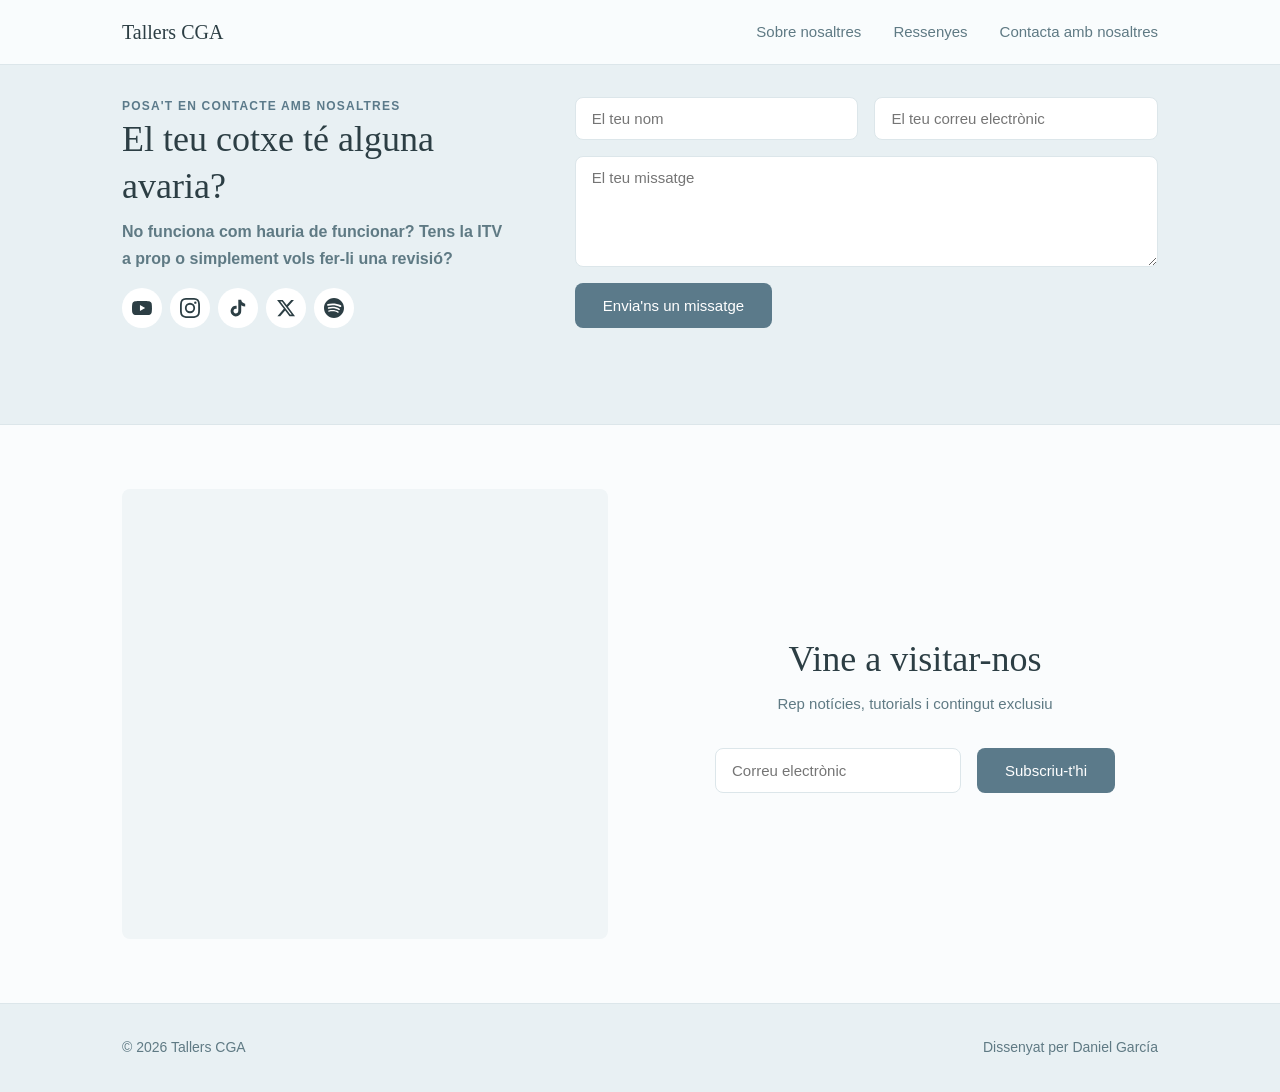
==== contacte.html @ 66219686 "fd" ====
<head>
    <meta charset="UTF-8">
    <meta name="viewport" content="width=device-width, initial-scale=1.0">
    <title>Taller mecanic, Taller CGA</title>
    <meta name="description"
        content="Tot tipus de intervencions al teu vehicle, manteniments, revisions, reparacion d'un vehicle a combustio">
    <link rel="canonical" href="http://projectedaw.cat/seo">
    <link rel="icon" href="./images/logo.png">

    <meta property="og:type" content="website">
    <meta property="og:title" content="Taller mecanic, Taller CGA">
    <meta property="og:description"
        content="Tot tipus de intervencions al teu vehicle, manteniments, revisions, reparacion d'un vehicle a combustio">
    <meta property="og:image" content="http://projectedaw.cat/seo/images/logo.png">
    <meta property="og:url" content="http://projectedaw.cat/seo">
    <meta property="og:locale" content="ca_ES">

    <link rel="stylesheet" href="style.css">

</head>

<body>

    <header class="header">
        <div class="container header-inner">
            <a href="#" class="logo">Tallers CGA</a>
            <button class="nav-toggle" aria-label="Obrir o tancar la navegació" aria-expanded="false">
                <span></span>
                <span></span>
                <span></span>
            </button>
            <nav class="nav" id="nav">
                <ul class="nav-list">
                    <li><a href="#about" class="nav-link">Sobre nosaltres</a></li>
                    <li><a href="#testimonials" class="nav-link">Ressenyes</a></li>
                    <li><a href="contacte.html" class="nav-link">Contacta amb nosaltres</a></li>
                </ul>
            </nav>
        </div>
    </header>

    <section class="contact" id="contact">
        <div class="container">
            <div class="contact-grid">
                <div class="contact-info">
                    <span class="section-label">Posa't en contacte amb nosaltres</span>
                    <h2>El teu cotxe té alguna avaria?</h2>
                    <p>No funciona com hauria de funcionar? Tens la ITV a prop o simplement vols fer-li una revisió?</p>

                    <div class="social-links">
                        <a href="#" class="social-link" aria-label="YouTube">
                            <svg width="20" height="20" viewBox="0 0 24 24" fill="currentColor">
                                <path
                                    d="M23.498 6.186a3.016 3.016 0 0 0-2.122-2.136C19.505 3.545 12 3.545 12 3.545s-7.505 0-9.377.505A3.017 3.017 0 0 0 .502 6.186C0 8.07 0 12 0 12s0 3.93.502 5.814a3.016 3.016 0 0 0 2.122 2.136c1.871.505 9.376.505 9.376.505s7.505 0 9.377-.505a3.015 3.015 0 0 0 2.122-2.136C24 15.93 24 12 24 12s0-3.93-.502-5.814zM9.545 15.568V8.432L15.818 12l-6.273 3.568z" />
                            </svg>
                        </a>
                        <a href="#" class="social-link" aria-label="Instagram">
                            <svg width="20" height="20" viewBox="0 0 24 24" fill="currentColor">
                                <path
                                    d="M12 2.163c3.204 0 3.584.012 4.85.07 3.252.148 4.771 1.691 4.919 4.919.058 1.265.069 1.645.069 4.849 0 3.205-.012 3.584-.069 4.849-.149 3.225-1.664 4.771-4.919 4.919-1.266.058-1.644.07-4.85.07-3.204 0-3.584-.012-4.849-.07-3.26-.149-4.771-1.699-4.919-4.92-.058-1.265-.07-1.644-.07-4.849 0-3.204.013-3.583.07-4.849.149-3.227 1.664-4.771 4.919-4.919 1.266-.057 1.645-.069 4.849-.069zM12 0C8.741 0 8.333.014 7.053.072 2.695.272.273 2.69.073 7.052.014 8.333 0 8.741 0 12c0 3.259.014 3.668.072 4.948.2 4.358 2.618 6.78 6.98 6.98C8.333 23.986 8.741 24 12 24c3.259 0 3.668-.014 4.948-.072 4.354-.2 6.782-2.618 6.979-6.98.059-1.28.073-1.689.073-4.948 0-3.259-.014-3.667-.072-4.947-.196-4.354-2.617-6.78-6.979-6.98C15.668.014 15.259 0 12 0zm0 5.838a6.162 6.162 0 1 0 0 12.324 6.162 6.162 0 0 0 0-12.324zM12 16a4 4 0 1 1 0-8 4 4 0 0 1 0 8zm6.406-11.845a1.44 1.44 0 1 0 0 2.881 1.44 1.44 0 0 0 0-2.881z" />
                            </svg>
                        </a>
                        <a href="#" class="social-link" aria-label="TikTok">
                            <svg width="20" height="20" viewBox="0 0 24 24" fill="currentColor">
                                <path
                                    d="M19.59 6.69a4.83 4.83 0 0 1-3.77-4.25V2h-3.45v13.67a2.89 2.89 0 0 1-5.2 1.74 2.89 2.89 0 0 1 2.31-4.64 2.93 2.93 0 0 1 .88.13V9.4a6.84 6.84 0 0 0-1-.05A6.33 6.33 0 0 0 5 20.1a6.34 6.34 0 0 0 10.86-4.43v-7a8.16 8.16 0 0 0 4.77 1.52v-3.4a4.85 4.85 0 0 1-1-.1z" />
                            </svg>
                        </a>
                        <a href="#" class="social-link" aria-label="Twitter">
                            <svg width="20" height="20" viewBox="0 0 24 24" fill="currentColor">
                                <path
                                    d="M18.244 2.25h3.308l-7.227 8.26 8.502 11.24H16.17l-5.214-6.817L4.99 21.75H1.68l7.73-8.835L1.254 2.25H8.08l4.713 6.231zm-1.161 17.52h1.833L7.084 4.126H5.117z" />
                            </svg>
                        </a>
                        <a href="#" class="social-link" aria-label="Spotify">
                            <svg width="20" height="20" viewBox="0 0 24 24" fill="currentColor">
                                <path
                                    d="M12 0C5.4 0 0 5.4 0 12s5.4 12 12 12 12-5.4 12-12S18.66 0 12 0zm5.521 17.34c-.24.359-.66.48-1.021.24-2.82-1.74-6.36-2.101-10.561-1.141-.418.122-.779-.179-.899-.539-.12-.421.18-.78.54-.9 4.56-1.021 8.52-.6 11.64 1.32.42.18.479.659.301 1.02zm1.44-3.3c-.301.42-.841.6-1.262.3-3.239-1.98-8.159-2.58-11.939-1.38-.479.12-1.02-.12-1.14-.6-.12-.48.12-1.021.6-1.141C9.6 9.9 15 10.561 18.72 12.84c.361.181.54.78.241 1.2zm.12-3.36C15.24 8.4 8.82 8.16 5.16 9.301c-.6.179-1.2-.181-1.38-.721-.18-.601.18-1.2.72-1.381 4.26-1.26 11.28-1.02 15.721 1.621.539.3.719 1.02.419 1.56-.299.421-1.02.599-1.559.3z" />
                            </svg>
                        </a>
                    </div>
                </div>

                <form class="contact-form" action="#" method="post">
                    <div class="form-row">
                        <input type="text" class="form-input" name="name" placeholder="El teu nom" required>
                        <input type="email" class="form-input" name="email" placeholder="El teu correu electrònic"
                            required>
                    </div>
                    <textarea class="form-input form-textarea" name="message" placeholder="El teu missatge" rows="5"
                        required></textarea>
                    <button type="submit" class="btn btn-primary">Envia'ns un missatge</button>
                </form>
            </div>
        </div>
    </section>

    <section class="newsletter" id="newsletter">
        <div class="container">
            <div class="newsletter-grid">
                <div class="newsletter-map">
                    <iframe
                        src="https://www.google.com/maps/embed?pb=!1m18!1m12!1m3!1d573.1825709119403!2d2.2196455239949024!3d41.54390619543614!2m3!1f0!2f0!3f0!3m2!1i1024!2i768!4f13.1!3m3!1m2!1s0x12a4bf2bebc23c05%3A0xaffcb8856206562b!2sTALLER%20CGA!5e0!3m2!1ses!2ses!4v1789585648951!5m2!1ses!2ses"
                        width="600" height="450" style="border:0;" allowfullscreen="" loading="lazy"
                        referrerpolicy="strict-origin-when-cross-origin"></iframe>
                </div>

                <div class="newsletter-content">
                    <h3>Vine a visitar-nos</h3>
                    <p>Rep notícies, tutorials i contingut exclusiu</p>
                    <form class="newsletter-form" action="#" method="post">
                        <input type="email" class="form-input" name="email" placeholder="Correu electrònic" required>
                        <button type="submit" class="btn btn-primary">Subscriu-t'hi</button>
                    </form>
                </div>
            </div>
        </div>
    </section>

    <footer class="footer">
        <div class="container footer-content">
            <p class="footer-copyright">© 2026 Tallers CGA</p>
            <a href="https://www.tooplate.com" rel="nofollow" class="footer-credit">Dissenyat per Daniel García</a>
        </div>
    </footer>

</body>
---- style.css ----
@charset "utf-8";

:root {
	/* Colors */
	--color-primary: #5b7a8a;
	--color-primary-light: #e8f0f3;
	--color-primary-dark: #3d5561;
	--color-text: #2c3e44;
	--color-text-light: #5f7a84;
	--color-bg: #fafcfd;
	--color-bg-alt: #f0f5f7;
	--color-white: #ffffff;
	--color-border: #dce6ea;

	/* Typography */
	--font-main: -apple-system, BlinkMacSystemFont, "Segoe UI", Roboto, "Helvetica Neue", Arial, sans-serif;
	--font-heading: "Georgia", "Times New Roman", serif;

	/* Spacing */
	--space-xs: 0.5rem;
	--space-sm: 1rem;
	--space-md: 2rem;
	--space-lg: 4rem;
	--space-xl: 6rem;

	/* Layout */
	--max-width: 1100px;
	--border-radius: 8px;
}

*,
*::before,
*::after {
	box-sizing: border-box;
	margin: 0;
	padding: 0;
}

html {
	scroll-behavior: smooth;
}

body {
	font-family: var(--font-main);
	font-size: 1rem;
	line-height: 1.7;
	color: var(--color-text);
	background-color: var(--color-bg);
}

img {
	max-width: 100%;
	height: auto;
	display: block;
}

a {
	color: var(--color-primary);
	text-decoration: none;
	transition: color 0.2s ease;
}

a:hover {
	color: var(--color-primary-dark);
}

/* ===========================================
           Typography
           =========================================== */
h1,
h2,
h3,
h4 {
	font-family: var(--font-heading);
	font-weight: 400;
	line-height: 1.3;
	color: var(--color-text);
}

h1 {
	font-size: clamp(2.5rem, 5vw, 3.5rem);
	letter-spacing: -0.02em;
}

h2 {
	font-size: clamp(1.75rem, 3vw, 2.25rem);
	margin-bottom: var(--space-md);
}

h3 {
	font-size: 1.25rem;
	margin-bottom: var(--space-sm);
}

p {
	margin-bottom: var(--space-sm);
}

/* ===========================================
           Layout Components
           =========================================== */
.container {
	width: 100%;
	max-width: var(--max-width);
	margin: 0 auto;
	padding: 0 var(--space-md);
}

section {
	padding: var(--space-xl) 0;
}

.section-label {
	font-family: var(--font-main);
	font-size: 0.75rem;
	font-weight: 600;
	letter-spacing: 0.1em;
	text-transform: uppercase;
	color: var(--color-primary);
	margin-bottom: var(--space-xs);
}

/* ===========================================
           Buttons
           =========================================== */
.btn {
	display: inline-block;
	padding: 0.875rem 1.75rem;
	font-family: var(--font-main);
	font-size: 0.9375rem;
	font-weight: 500;
	text-align: center;
	border: none;
	border-radius: var(--border-radius);
	cursor: pointer;
	transition: all 0.2s ease;
}

.btn-primary {
	background-color: var(--color-primary);
	color: var(--color-white);
}

.btn-primary:hover {
	background-color: var(--color-primary-dark);
	color: var(--color-white);
}

.btn-secondary {
	background-color: transparent;
	color: var(--color-text);
	border: 1px solid var(--color-border);
}

.btn-secondary:hover {
	background-color: var(--color-bg-alt);
	border-color: var(--color-text-light);
	color: var(--color-text);
}

.btn-group {
	display: flex;
	flex-wrap: wrap;
	gap: var(--space-sm);
}

/* ===========================================
           Header & Navigation
           =========================================== */
.header {
	position: fixed;
	top: 0;
	left: 0;
	right: 0;
	background-color: rgba(250, 252, 253, 0.95);
	backdrop-filter: blur(8px);
	z-index: 100;
	border-bottom: 1px solid var(--color-border);
}

.header-inner {
	display: flex;
	align-items: center;
	justify-content: space-between;
	height: 4rem;
}

.logo {
	font-family: var(--font-heading);
	font-size: 1.25rem;
	color: var(--color-text);
}

.nav-list {
	display: flex;
	gap: var(--space-md);
	list-style: none;
}

.nav-link {
	font-size: 0.9375rem;
	color: var(--color-text-light);
}

.nav-link:hover {
	color: var(--color-text);
}

.nav-toggle {
	display: none;
	background: none;
	border: none;
	cursor: pointer;
	padding: var(--space-xs);
}

.nav-toggle span {
	display: block;
	width: 24px;
	height: 2px;
	background-color: var(--color-text);
	margin: 5px 0;
	transition: 0.2s;
}

/* ===========================================
           Hero Section
           =========================================== */
.hero {
	display: flex;
	align-items: center;
	padding-top: 7rem;
	padding-bottom: var(--space-xl);
	background-color: var(--color-bg);
}

.hero-grid {
	display: grid;
	grid-template-columns: 1fr;
	gap: var(--space-lg);
	align-items: center;
}

.hero-content {
	max-width: 540px;
}

.hero-tagline {
	font-size: 1.125rem;
	color: var(--color-text-light);
	margin-bottom: var(--space-xs);
}

.hero h1 {
	margin-bottom: var(--space-sm);
}

.hero-description {
	font-size: 1.125rem;
	color: var(--color-text-light);
	margin-bottom: var(--space-md);
}

/* Hero Visual / Album Showcase */
.hero-visual {
	display: flex;
	justify-content: center;
	align-items: center;
}

.album-showcase {
	position: relative;
	display: flex;
	flex-direction: column;
	align-items: center;
	gap: var(--space-md);
}

.album-cover {
	position: relative;
	width: 280px;
	height: 280px;
	border-radius: 12px;
	overflow: hidden;
	box-shadow:
		0 20px 60px rgba(0, 0, 0, 0.15),
		0 8px 20px rgba(0, 0, 0, 0.1);
}

.album-cover img {
	width: 100%;
	height: 100%;
	object-fit: cover;
}

.album-reflection {
	position: absolute;
	inset: 0;
	background: linear-gradient(135deg,
			rgba(255, 255, 255, 0.2) 0%,
			rgba(255, 255, 255, 0) 50%);
	pointer-events: none;
}

.audio-visualizer {
	display: flex;
	align-items: flex-end;
	justify-content: center;
	gap: 4px;
	height: 40px;
	padding: var(--space-sm) var(--space-md);
	background-color: var(--color-white);
	border-radius: var(--border-radius);
	border: 1px solid var(--color-border);
}

.audio-visualizer .bar {
	width: 4px;
	background-color: var(--color-primary);
	border-radius: 2px;
	height: 8px;
	transition: height 0.1s ease;
}

.audio-visualizer.playing .bar {
	animation: visualizer 0.5s ease-in-out infinite alternate;
}

.audio-visualizer .bar:nth-child(1) {
	height: 12px;
	animation-delay: 0s;
}

.audio-visualizer .bar:nth-child(2) {
	height: 20px;
	animation-delay: 0.1s;
}

.audio-visualizer .bar:nth-child(3) {
	height: 16px;
	animation-delay: 0.15s;
}

.audio-visualizer .bar:nth-child(4) {
	height: 28px;
	animation-delay: 0.2s;
}

.audio-visualizer .bar:nth-child(5) {
	height: 24px;
	animation-delay: 0.05s;
}

.audio-visualizer .bar:nth-child(6) {
	height: 32px;
	animation-delay: 0.25s;
}

.audio-visualizer .bar:nth-child(7) {
	height: 28px;
	animation-delay: 0.1s;
}

.audio-visualizer .bar:nth-child(8) {
	height: 20px;
	animation-delay: 0.3s;
}

.audio-visualizer .bar:nth-child(9) {
	height: 24px;
	animation-delay: 0.15s;
}

.audio-visualizer .bar:nth-child(10) {
	height: 16px;
	animation-delay: 0.2s;
}

.audio-visualizer .bar:nth-child(11) {
	height: 20px;
	animation-delay: 0.05s;
}

.audio-visualizer .bar:nth-child(12) {
	height: 12px;
	animation-delay: 0.25s;
}

@keyframes visualizer {
	0% {
		transform: scaleY(0.3);
	}

	100% {
		transform: scaleY(1);
	}
}

.album-info-card {
	text-align: center;
}

.album-badge {
	display: inline-block;
	padding: 4px 12px;
	font-size: 0.6875rem;
	font-weight: 600;
	letter-spacing: 0.05em;
	text-transform: uppercase;
	color: var(--color-primary);
	background-color: var(--color-primary-light);
	border-radius: 20px;
	margin-bottom: var(--space-xs);
}

.album-info-card h3 {
	font-family: var(--font-heading);
	font-size: 1.25rem;
	margin-bottom: 4px;
}

.album-info-card p {
	font-size: 0.875rem;
	color: var(--color-text-light);
	margin-bottom: 0;
}

@media (min-width: 900px) {
	.hero-grid {
		grid-template-columns: 1fr 1fr;
		gap: var(--space-xl);
	}

	.album-cover {
		width: 340px;
		height: 340px;
	}
}

.hero-description {
	font-size: 1.125rem;
	color: var(--color-text-light);
	margin-bottom: var(--space-md);
	max-width: 480px;
}

/* ===========================================
           Audio Player
           =========================================== */
.audio-player {
	display: flex;
	align-items: center;
	gap: var(--space-sm);
	padding: var(--space-sm) var(--space-md);
	background-color: var(--color-white);
	border: 1px solid var(--color-border);
	border-radius: var(--border-radius);
	margin-bottom: var(--space-md);
	max-width: 420px;
	user-select: none;
}

.audio-play-btn {
	width: 44px;
	height: 44px;
	min-width: 44px;
	display: flex;
	align-items: center;
	justify-content: center;
	background-color: var(--color-primary);
	color: var(--color-white);
	border: none;
	border-radius: 50%;
	cursor: pointer;
	transition: background-color 0.2s ease, transform 0.1s ease;
}

.audio-play-btn:hover {
	background-color: var(--color-primary-dark);
}

.audio-play-btn:active {
	transform: scale(0.95);
}

.audio-info {
	flex: 1;
	min-width: 0;
}

.audio-track-row {
	display: flex;
	align-items: flex-start;
	justify-content: space-between;
	gap: var(--space-sm);
	margin-bottom: 8px;
}

.audio-track-info {
	display: flex;
	flex-direction: column;
}

.audio-title {
	font-size: 0.9375rem;
	font-weight: 600;
	color: var(--color-text);
	white-space: nowrap;
	overflow: hidden;
	text-overflow: ellipsis;
}

.audio-artist {
	font-size: 0.75rem;
	color: var(--color-text-light);
}

.audio-progress-wrap {
	display: flex;
	flex-direction: column;
	gap: 6px;
}

.audio-progress-bar {
	position: relative;
	height: 6px;
	cursor: pointer;
	padding: 8px 0;
	margin: -8px 0;
}

.audio-progress-bg {
	position: absolute;
	top: 50%;
	left: 0;
	right: 0;
	height: 6px;
	transform: translateY(-50%);
	background-color: var(--color-bg-alt);
	border-radius: 3px;
}

.audio-progress {
	position: absolute;
	top: 50%;
	left: 0;
	height: 6px;
	width: 0%;
	transform: translateY(-50%);
	background-color: var(--color-primary);
	border-radius: 3px;
	pointer-events: none;
}

.audio-progress-handle {
	position: absolute;
	top: 50%;
	left: 0%;
	width: 16px;
	height: 16px;
	background-color: var(--color-primary);
	border: 2px solid var(--color-white);
	border-radius: 50%;
	transform: translate(-50%, -50%);
	box-shadow: 0 2px 6px rgba(0, 0, 0, 0.2);
	cursor: grab;
	transition: transform 0.1s ease;
}

.audio-progress-handle:hover,
.audio-progress-handle.dragging {
	transform: translate(-50%, -50%) scale(1.2);
}

.audio-progress-handle.dragging {
	cursor: grabbing;
}

.audio-time {
	display: flex;
	justify-content: space-between;
	font-size: 0.6875rem;
	color: var(--color-text-light);
	font-variant-numeric: tabular-nums;
}

/* Volume Control */
.volume-control {
	display: none;
	align-items: center;
	gap: 6px;
}

.volume-icon {
	color: var(--color-text-light);
	flex-shrink: 0;
}

.volume-slider {
	-webkit-appearance: none;
	appearance: none;
	width: 50px;
	height: 3px;
	background: var(--color-bg-alt);
	border-radius: 2px;
	outline: none;
	cursor: pointer;
}

.volume-slider::-webkit-slider-thumb {
	-webkit-appearance: none;
	appearance: none;
	width: 10px;
	height: 10px;
	background: var(--color-primary);
	border-radius: 50%;
	cursor: pointer;
	transition: transform 0.1s ease;
}

.volume-slider::-webkit-slider-thumb:hover {
	transform: scale(1.2);
}

.volume-slider::-moz-range-thumb {
	width: 10px;
	height: 10px;
	background: var(--color-primary);
	border: none;
	border-radius: 50%;
	cursor: pointer;
}

@media (min-width: 400px) {
	.volume-control {
		display: flex;
	}
}

/* ===========================================
           About Section
           =========================================== */
.about {
	background-color: var(--color-bg-alt);
}


.about-grid {
	display: grid;
	grid-template-columns: 1fr;
	gap: var(--space-lg);
	align-items: center;
}

.about-image {
	aspect-ratio: 4 / 5;
	background-color: var(--color-border);
	border-radius: var(--border-radius);
	overflow: hidden;
	max-width: 280px;
}

.about-image img {
	width: 100%;
	height: 100%;
	object-fit: cover;
}

@media (min-width: 768px) {
	.about-image {
		max-width: none;
	}
}

.about-text p {
	color: var(--color-text-light);
	font-size: 1.0625rem;
}

.about-text p:last-child {
	margin-bottom: 0;
}

.about-text p.about-note {
	font-size: 0.875rem;
	color: var(--color-text-light);
	margin-top: var(--space-md);
	padding: var(--space-sm);
	background-color: var(--color-bg);
	border: 1px solid var(--color-border);
	border-radius: var(--border-radius);
	width: 94%;
}

/* ===========================================
           Services Section
           =========================================== */
.services-grid {
	display: grid;
	grid-template-columns: 1fr;
	gap: var(--space-md);
}

.service-card {
	padding: var(--space-md);
	background-color: var(--color-white);
	border: 1px solid var(--color-border);
	border-radius: var(--border-radius);
	transition: border-color 0.2s ease;
}

.service-card:hover {
	border-color: var(--color-primary);
}

.service-icon {
	width: 64px;
	height: 64px;
	display: flex;
	align-items: center;
	justify-content: center;
	background-color: var(--color-primary-light);
	border-radius: var(--border-radius);
	margin-bottom: var(--space-sm);
	color: var(--color-primary);
}

.service-icon svg {
	width: 32px;
	height: 32px;
}

.service-card p {
	color: var(--color-text-light);
	margin-bottom: var(--space-sm);
}

.btn-small {
	display: inline-block;
	padding: 0.5rem 1rem;
	font-size: 0.8125rem;
	font-weight: 500;
	color: var(--color-primary);
	background-color: transparent;
	border: 1px solid var(--color-primary);
	border-radius: var(--border-radius);
	transition: all 0.2s ease;
}

.btn-small:hover {
	background-color: var(--color-primary);
	color: var(--color-white);
}

/* ===========================================
           Featured Work Section
           =========================================== */
.work {
	background-color: var(--color-bg-alt);
}

.work-grid {
	display: grid;
	grid-template-columns: 1fr;
	gap: var(--space-md);
}

.work-card {
	background-color: var(--color-white);
	border-radius: var(--border-radius);
	overflow: hidden;
	border: 1px solid var(--color-border);
	transition: transform 0.2s ease, box-shadow 0.2s ease;
}

.work-card:hover {
	transform: translateY(-4px);
	box-shadow: 0 12px 32px rgba(0, 0, 0, 0.08);
}

.work-image {
	aspect-ratio: 16 / 10;
	background-color: var(--color-border);
	overflow: hidden;
}

.work-image img {
	width: 100%;
	height: 100%;
	object-fit: cover;
}

.work-info {
	padding: var(--space-sm) var(--space-md) var(--space-md);
}

.work-category {
	font-size: 0.75rem;
	font-weight: 600;
	letter-spacing: 0.05em;
	text-transform: uppercase;
	color: var(--color-primary);
	margin-bottom: var(--space-xs);
}

.work-info h3 {
	margin-bottom: var(--space-xs);
}

.work-info p {
	color: var(--color-text-light);
	font-size: 0.9375rem;
	margin-bottom: 0;
}

/* ===========================================
           Testimonials Section
           =========================================== */
.testimonials-grid {
	display: grid;
	grid-template-columns: 1fr;
	gap: var(--space-md);
}

.testimonial-card {
	display: grid;
	grid-template-columns: 120px 1fr;
	gap: var(--space-md);
	padding: var(--space-md);
	background-color: var(--color-white);
	border: 1px solid var(--color-border);
	border-radius: var(--border-radius);
	align-items: center;
}

.testimonial-author {
	display: flex;
	flex-direction: column;
	align-items: center;
	text-align: center;
	gap: 2px;
	width: 120px;
}

.testimonial-avatar {
	width: 60px;
	height: 60px;
	background-color: var(--color-primary-light);
	border-radius: 50%;
	overflow: hidden;
	flex-shrink: 0;
	margin-bottom: 6px;
}

.testimonial-name {
	font-weight: 600;
	color: var(--color-text);
	font-size: 0.9375rem;
	margin: 0;
}

.testimonial-role {
	font-size: 0.6875rem;
	color: var(--color-text-light);
	margin: 0;
}

.testimonial-text {
	font-family: var(--font-heading);
	font-size: 0.9375rem;
	font-style: italic;
	color: var(--color-text);
	margin-bottom: 0;
	line-height: 1.5;
}

.testimonial-avatar img {
	width: 100%;
	height: 100%;
	object-fit: cover;
}

.testimonial-name {
	font-weight: 600;
	color: var(--color-text);
}

.testimonial-role {
	font-size: 0.8rem;
	color: var(--color-text-light);
}

.contact {
	background-color: var(--color-primary-light);
	padding: var(--space-xl) 0;
}

#testimonials{
	background-color: var(--color-bg);
}

.contact-info{
	font-weight: 600;
}

.contact-grid {
	display: grid;
	grid-template-columns: 1fr;
	gap: var(--space-md);
	align-items: center;
}

.contact-info h2 {
	margin-bottom: var(--space-xs);
}

.contact-info p {
	color: var(--color-text-light);
	margin-bottom: var(--space-sm);
}

.contact-form {
	display: flex;
	flex-direction: column;
	gap: var(--space-sm);
}

.form-row {
	display: grid;
	grid-template-columns: 1fr;
	gap: var(--space-sm);
}

.form-input {
	padding: 0.75rem 1rem;
	font-family: var(--font-main);
	font-size: 0.9375rem;
	border: 1px solid var(--color-border);
	border-radius: var(--border-radius);
	background-color: var(--color-white);
	transition: border-color 0.2s ease;
}

.form-input:focus {
	outline: none;
	border-color: var(--color-primary);
}

.form-textarea {
	resize: vertical;
	min-height: 80px;
}

.contact-form .btn {
	align-self: flex-start;
}

.social-links {
	display: flex;
	gap: var(--space-xs);
}

.social-link {
	width: 40px;
	height: 40px;
	display: flex;
	align-items: center;
	justify-content: center;
	background-color: var(--color-white);
	border-radius: 50%;
	color: var(--color-text);
	transition: background-color 0.2s ease, color 0.2s ease;
}

.social-link:hover {
	background-color: var(--color-primary);
	color: var(--color-white);
}

@media (min-width: 640px) {
	.form-row {
		grid-template-columns: 1fr 1fr;
	}
}

@media (min-width: 768px) {
	.contact-grid {
		grid-template-columns: 1fr 1.5fr;
		gap: var(--space-lg);
	}
}

.newsletter {
	background-color: var(--color-bg);
	padding: var(--space-lg) 0;
	border-top: 1px solid var(--color-border);
}

.newsletter-grid {
	display: grid;
	grid-template-columns: 1fr;
	gap: var(--space-md);
	align-items: center;
}

.newsletter-content {
	text-align: center;
}

.newsletter-content h3 {
	font-size: clamp(1.75rem, 3vw, 2.25rem);
	margin-bottom: var(--space-xs);
}

.newsletter-content p {
	color: var(--color-text-light);
	font-size: 0.9375rem;
	margin-bottom: var(--space-md);
}

.newsletter-form {
	display: flex;
	flex-direction: column;
	gap: var(--space-sm);
	max-width: 360px;
	margin: 0 auto;
}

.newsletter-map {
	height: 200px;
	border-radius: var(--border-radius);
	overflow: hidden;
	background-color: var(--color-bg-alt);
}

@media (min-width: 480px) {
	.newsletter-form {
		flex-direction: row;
		max-width: 400px;
	}

	.newsletter-form .form-input {
		flex: 1;
	}

	.newsletter-form .btn {
		flex-shrink: 0;
	}
}

@media (min-width: 768px) {
	.newsletter-grid {
		grid-template-columns: 1fr 1fr;
		gap: var(--space-lg);
	}

	.newsletter-map {
		height: 100%;
		min-height: 180px;
	}
}

.footer {
	padding: var(--space-md) 0;
	background-color: var(--color-primary-light);
	border-top: 1px solid var(--color-border);
}

.footer-content {
	display: flex;
	align-items: center;
	justify-content: space-between;
	flex-wrap: wrap;
	gap: var(--space-sm);
}

.footer-copyright {
	font-size: 0.875rem;
	color: var(--color-text-light);
	margin: 0;
}

.footer-credit {
	font-size: 0.875rem;
	color: var(--color-text-light);
}

.footer-credit:hover {
	color: var(--color-primary);
}

@media (min-width: 640px) {
	.services-grid {
		grid-template-columns: repeat(2, 1fr);
	}

	.work-grid {
		grid-template-columns: repeat(2, 1fr);
	}
}

@media (min-width: 768px) {
	.about-grid {
		grid-template-columns: 1fr 1.5fr;
	}

	.services-grid {
		grid-template-columns: repeat(3, 1fr);
	}

	.work-grid {
		grid-template-columns: repeat(3, 1fr);
	}

	.testimonials-grid {
		grid-template-columns: repeat(2, 1fr);
	}
}

@media (max-width: 767px) {
	.nav {
		position: fixed;
		top: 4rem;
		left: 0;
		right: 0;
		background-color: var(--color-bg);
		border-bottom: 1px solid var(--color-border);
		padding: var(--space-md);
		transform: translateY(-100%);
		opacity: 0;
		visibility: hidden;
		transition: all 0.3s ease;
		overflow-y: auto;
		max-height: calc(100vh - 4rem);
		max-height: calc(100dvh - 4rem);
	}

	.nav.active {
		transform: translateY(0);
		opacity: 1;
		visibility: visible;
	}

	.nav-list {
		flex-direction: column;
		gap: var(--space-sm);
	}

	.nav-toggle {
		display: block;
	}
}
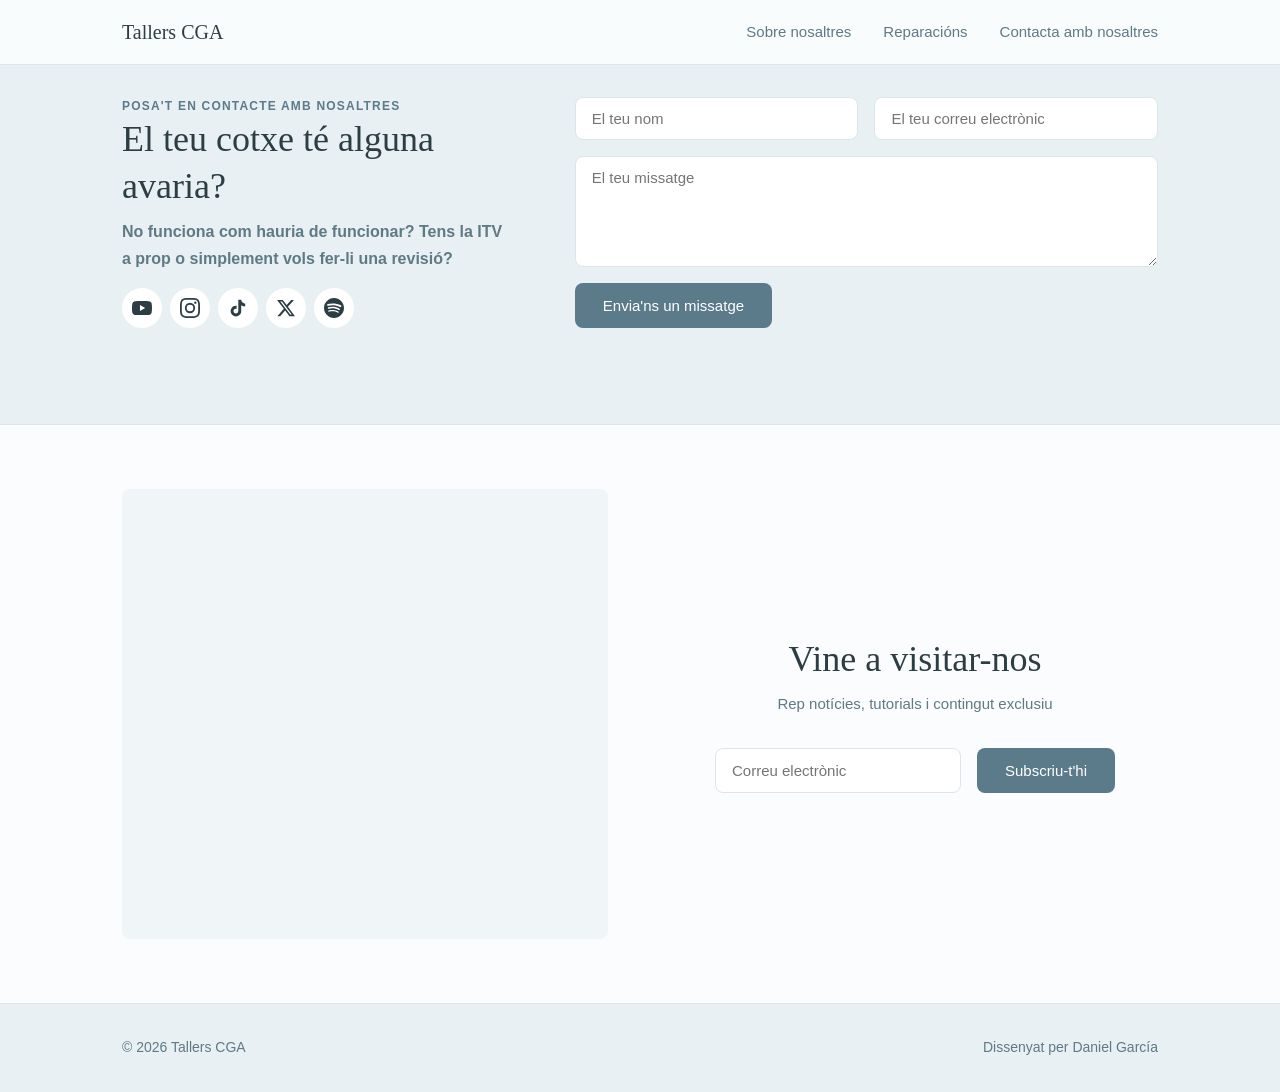
==== commit 60685185: "upgrades" ====
--- a/contacte.html
+++ b/contacte.html
@@ -23,7 +23,7 @@
 
     <header class="header">
         <div class="container header-inner">
-            <a href="#" class="logo">Tallers CGA</a>
+            <a href="index.html" class="logo">Tallers CGA</a>
             <button class="nav-toggle" aria-label="Obrir o tancar la navegació" aria-expanded="false">
                 <span></span>
                 <span></span>
@@ -32,7 +32,7 @@
             <nav class="nav" id="nav">
                 <ul class="nav-list">
                     <li><a href="#about" class="nav-link">Sobre nosaltres</a></li>
-                    <li><a href="#testimonials" class="nav-link">Ressenyes</a></li>
+                    <li><a href="resenas.html" class="nav-link">Reparacións</a></li>
                     <li><a href="contacte.html" class="nav-link">Contacta amb nosaltres</a></li>
                 </ul>
             </nav>
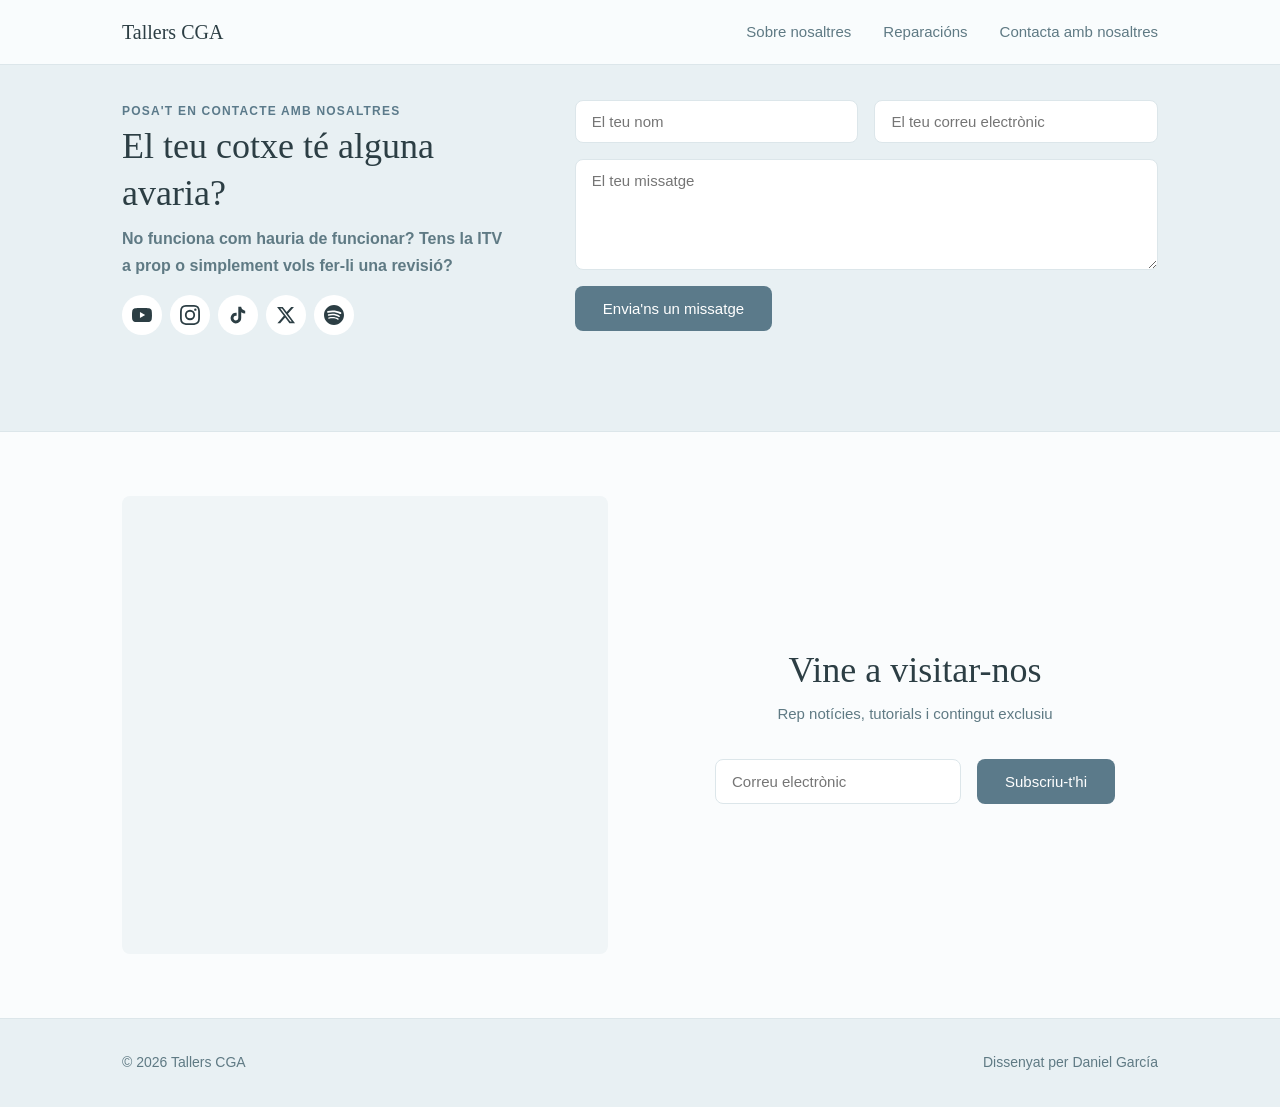
==== commit 4f770583: "page on seo" ====
--- a/contacte.html
+++ b/contacte.html
@@ -1,16 +1,19 @@
+<!DOCTYPE html>
+<html lang="ca">
+
 <head>
     <meta charset="UTF-8">
     <meta name="viewport" content="width=device-width, initial-scale=1.0">
-    <title>Taller mecanic, Taller CGA</title>
+    <title>Taller mecanic, Taller CGA trucan's per fer una cita</title>
     <meta name="description"
-        content="Tot tipus de intervencions al teu vehicle, manteniments, revisions, reparacion d'un vehicle a combustio">
+        content="Tot tipus d'intervencions al teu vehicle: manteniments, revisions i reparacions de vehicles de combustió. Demana cita avui al teu taller mecànic de confiança.">
     <link rel="canonical" href="http://projectedaw.cat/seo">
     <link rel="icon" href="./images/logo.png">
 
     <meta property="og:type" content="website">
     <meta property="og:title" content="Taller mecanic, Taller CGA">
     <meta property="og:description"
-        content="Tot tipus de intervencions al teu vehicle, manteniments, revisions, reparacion d'un vehicle a combustio">
+        content="Tot tipus d'intervencions al teu vehicle: manteniments, revisions i reparacions de vehicles de combustió. Demana cita avui al teu taller mecànic de confiança.">
     <meta property="og:image" content="http://projectedaw.cat/seo/images/logo.png">
     <meta property="og:url" content="http://projectedaw.cat/seo">
     <meta property="og:locale" content="ca_ES">
@@ -31,7 +34,7 @@
             </button>
             <nav class="nav" id="nav">
                 <ul class="nav-list">
-                    <li><a href="#about" class="nav-link">Sobre nosaltres</a></li>
+                    <li><a href="index.html" class="nav-link">Sobre nosaltres</a></li>
                     <li><a href="resenas.html" class="nav-link">Reparacións</a></li>
                     <li><a href="contacte.html" class="nav-link">Contacta amb nosaltres</a></li>
                 </ul>
@@ -124,4 +127,6 @@
         </div>
     </footer>
 
-</body>+</body>
+
+</html>
